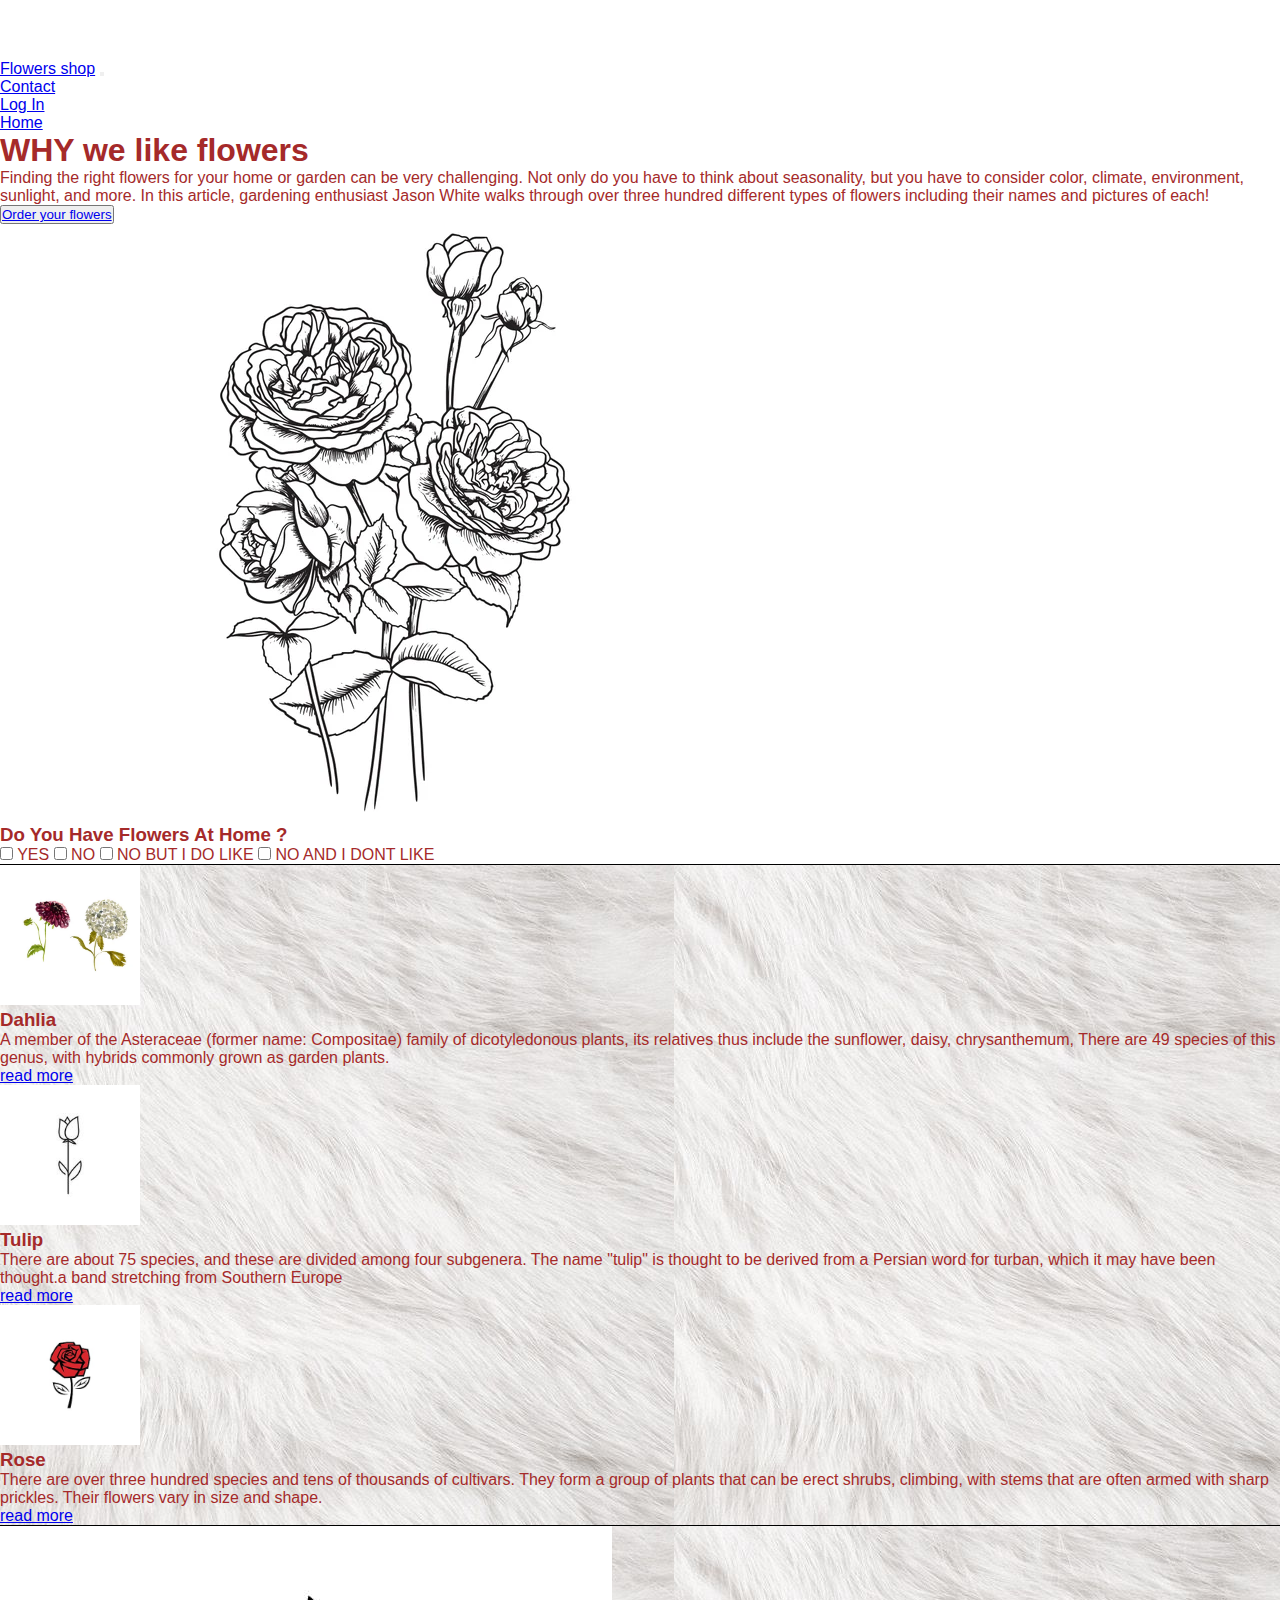
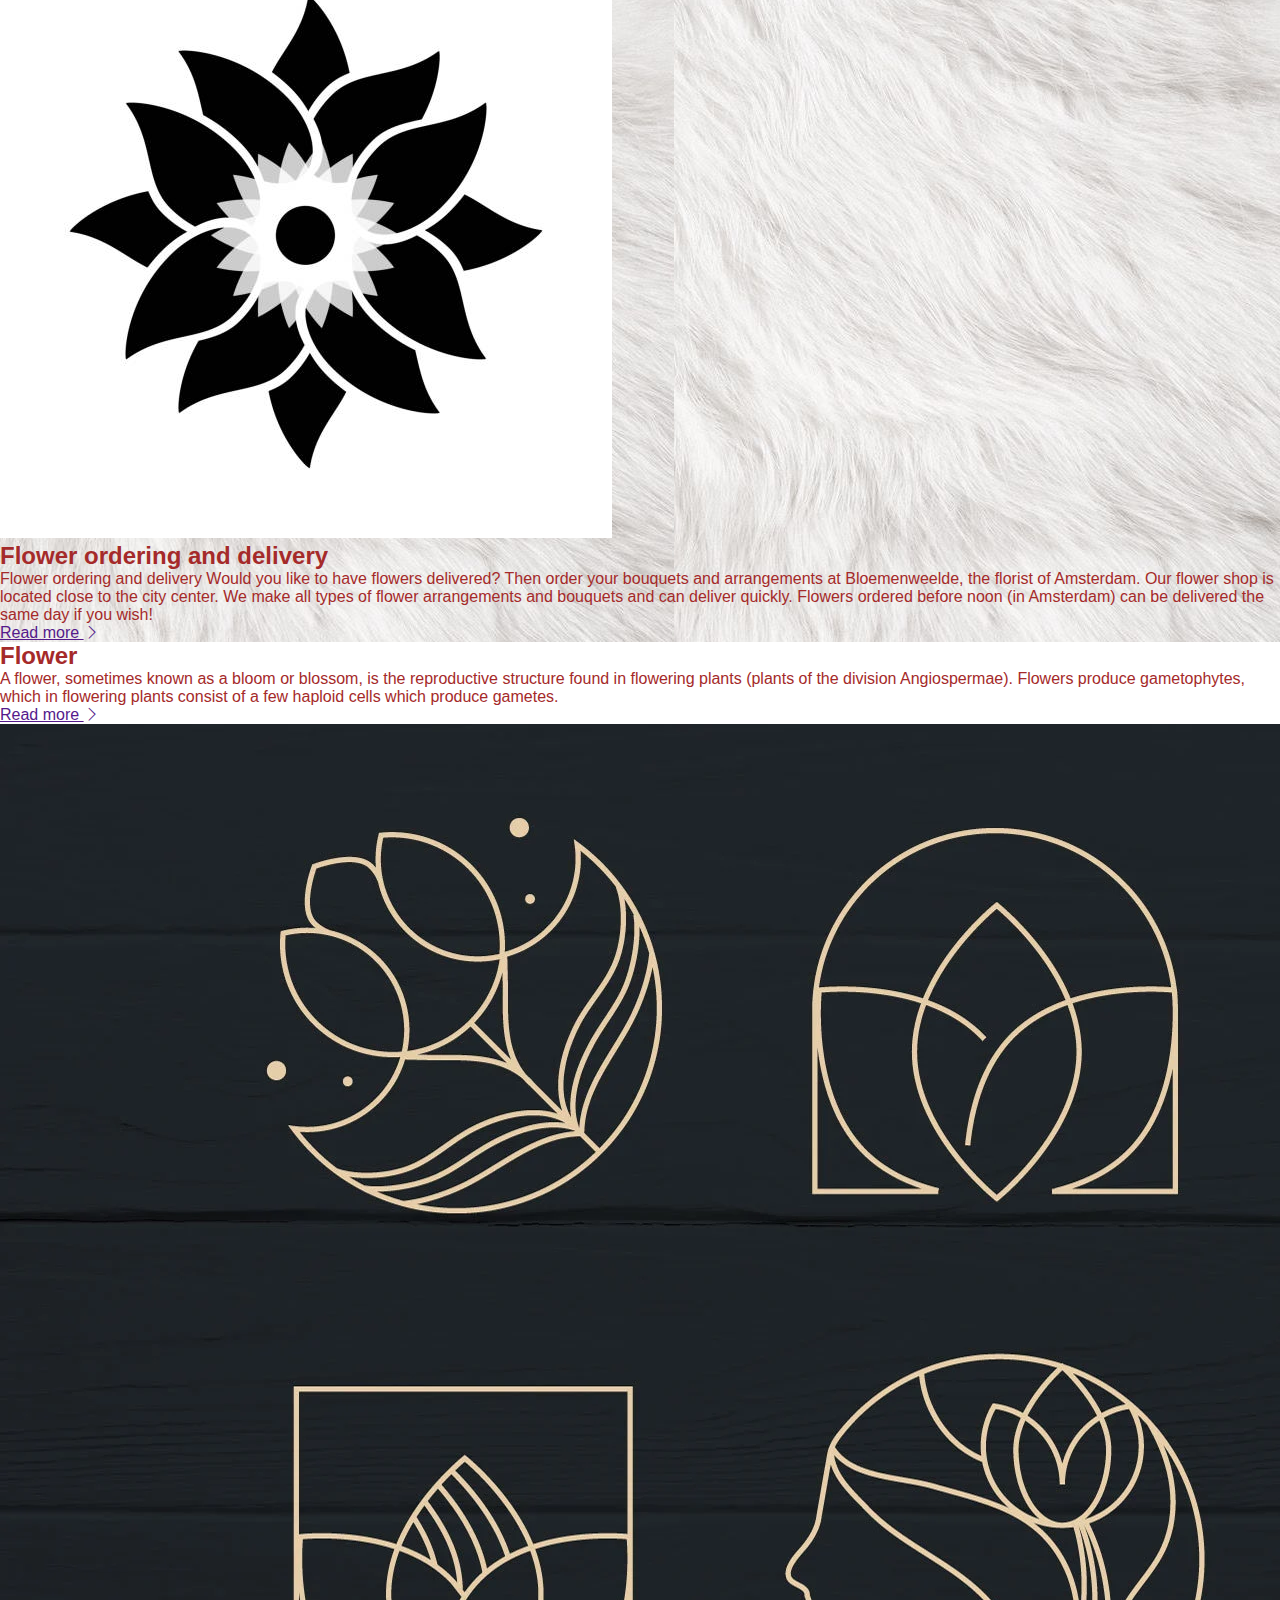
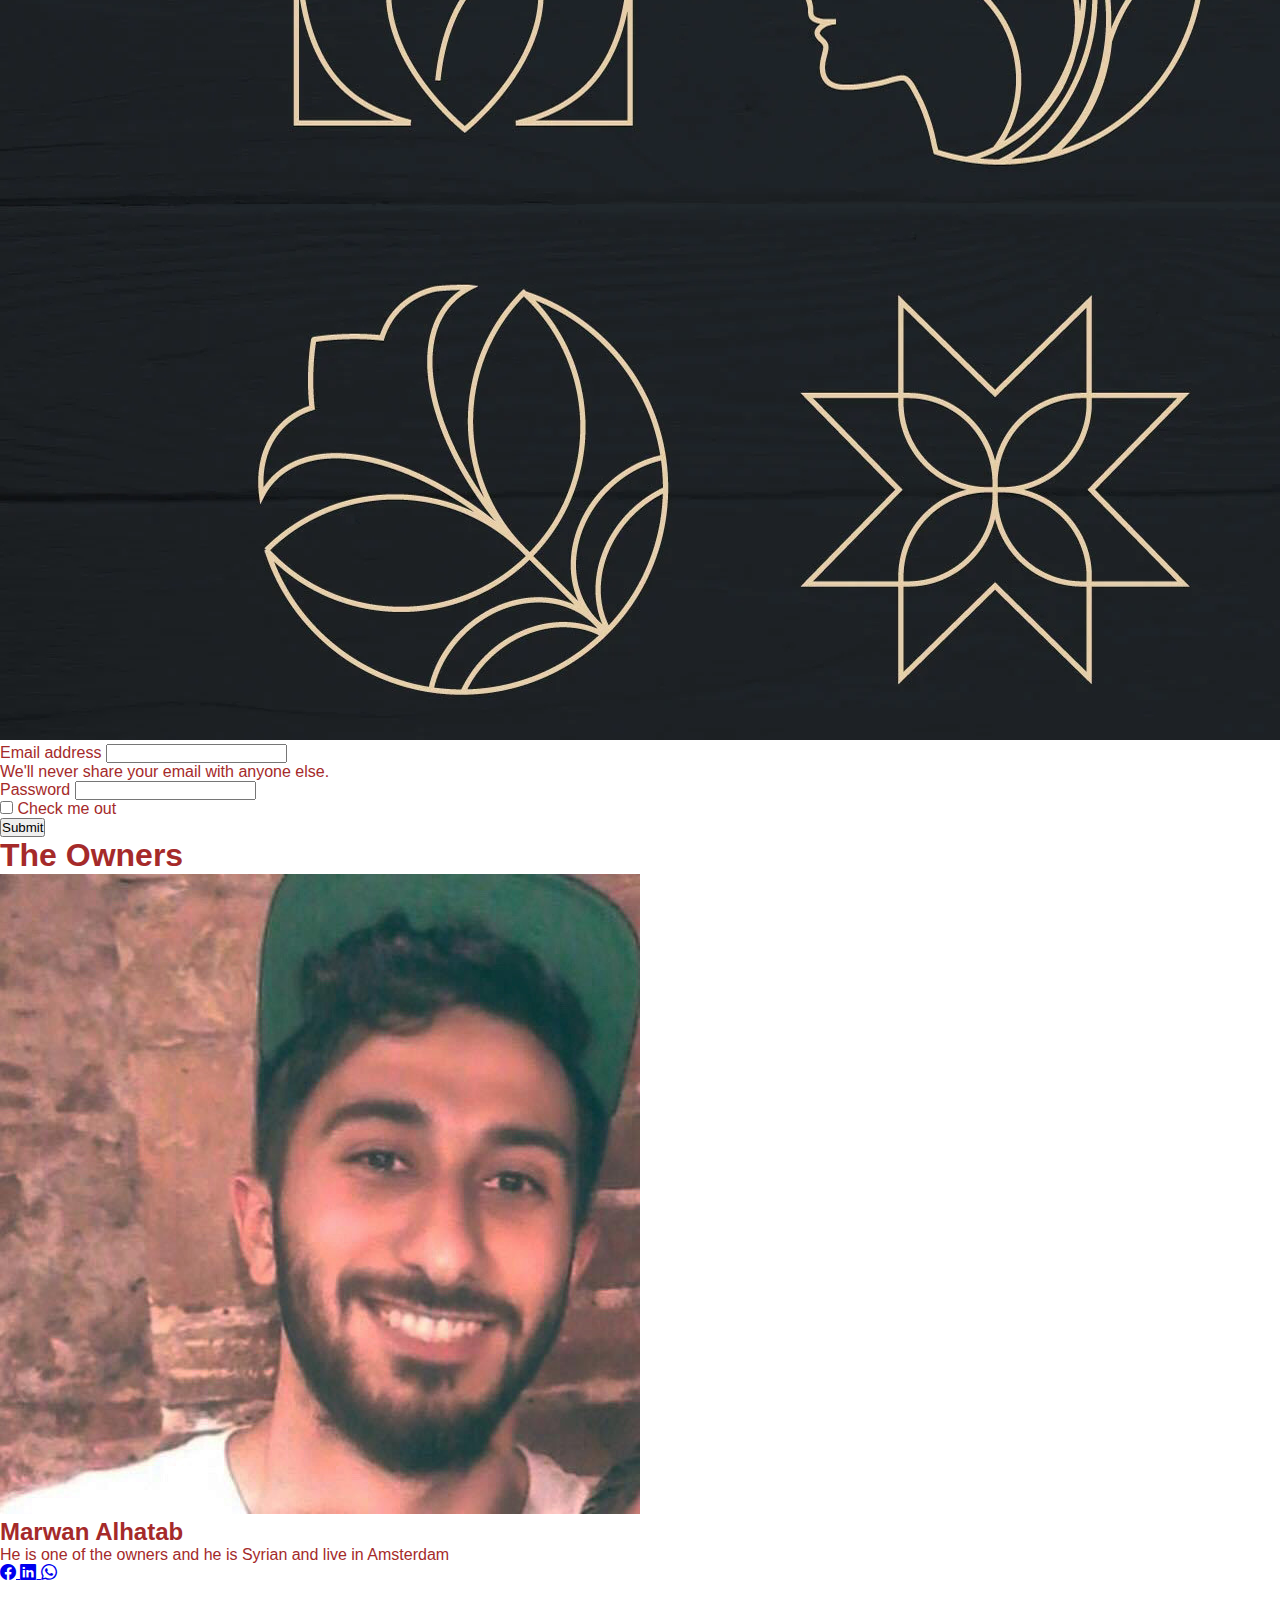
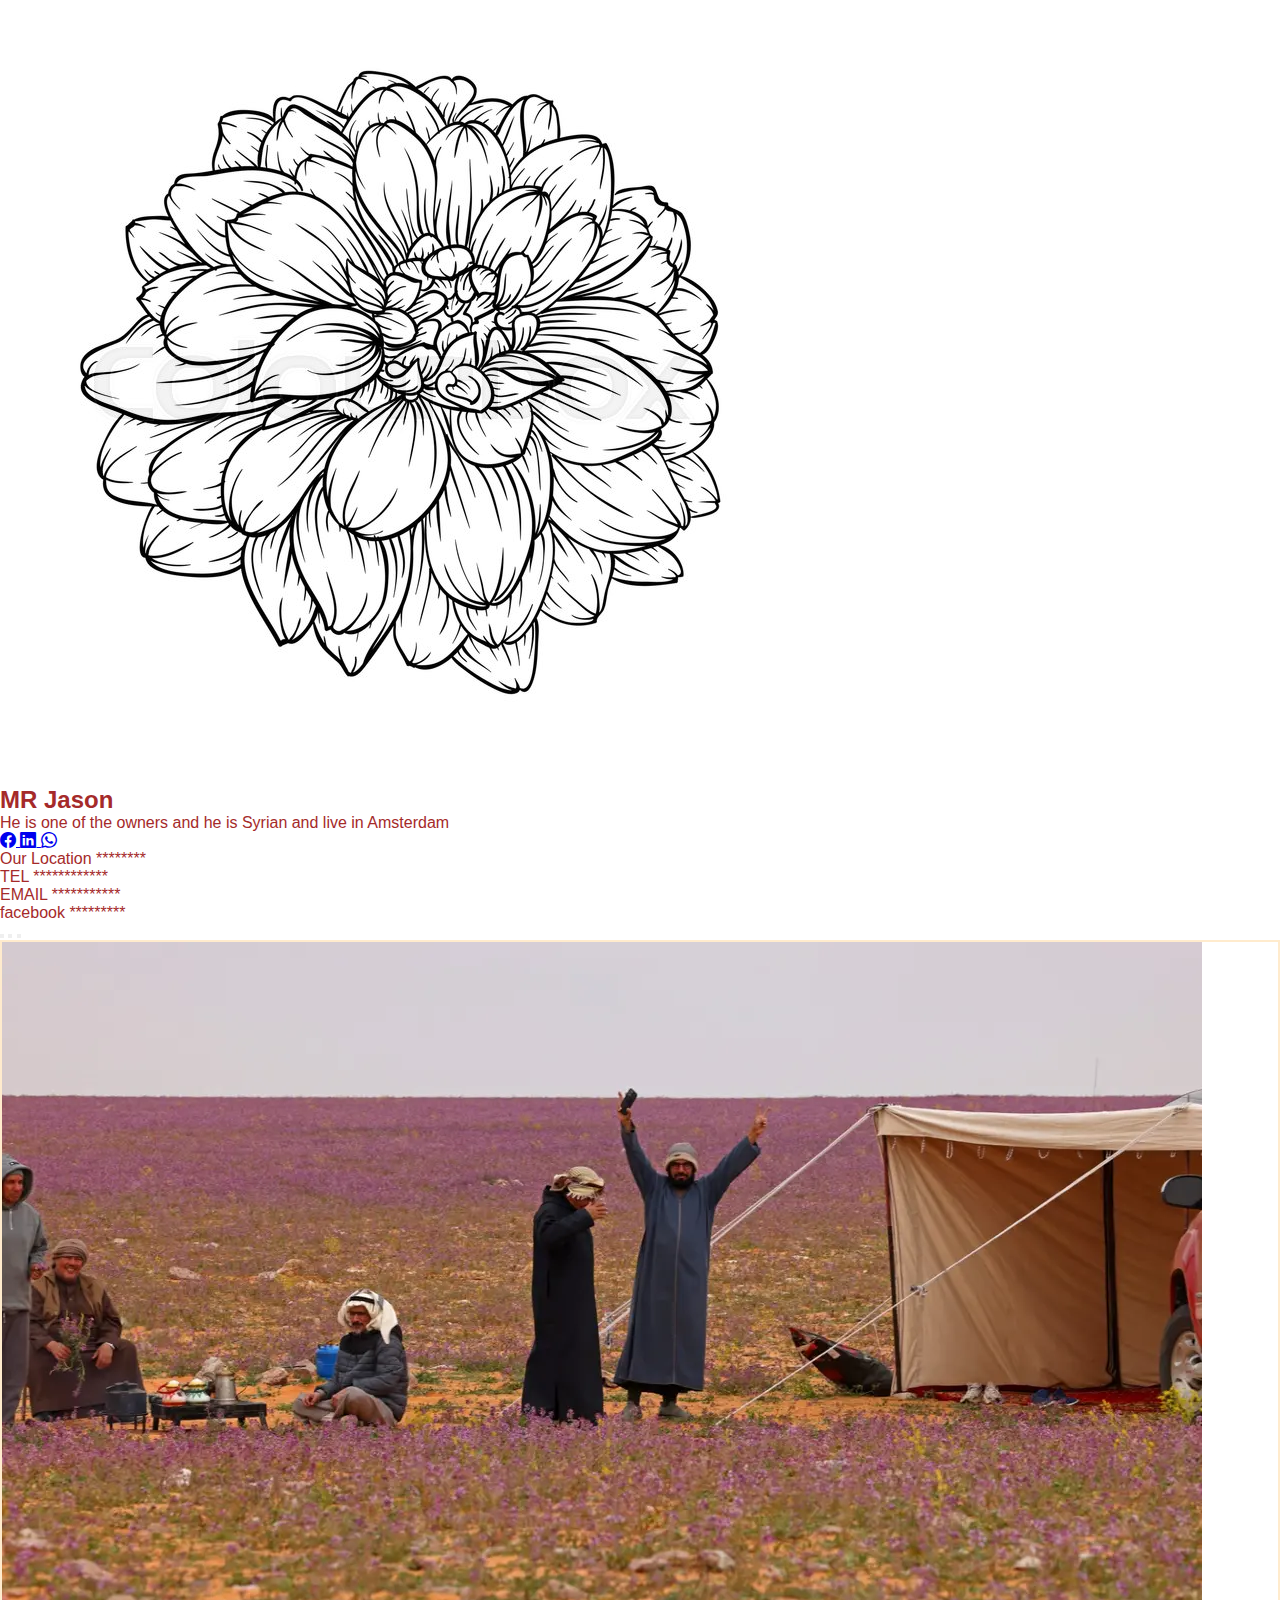
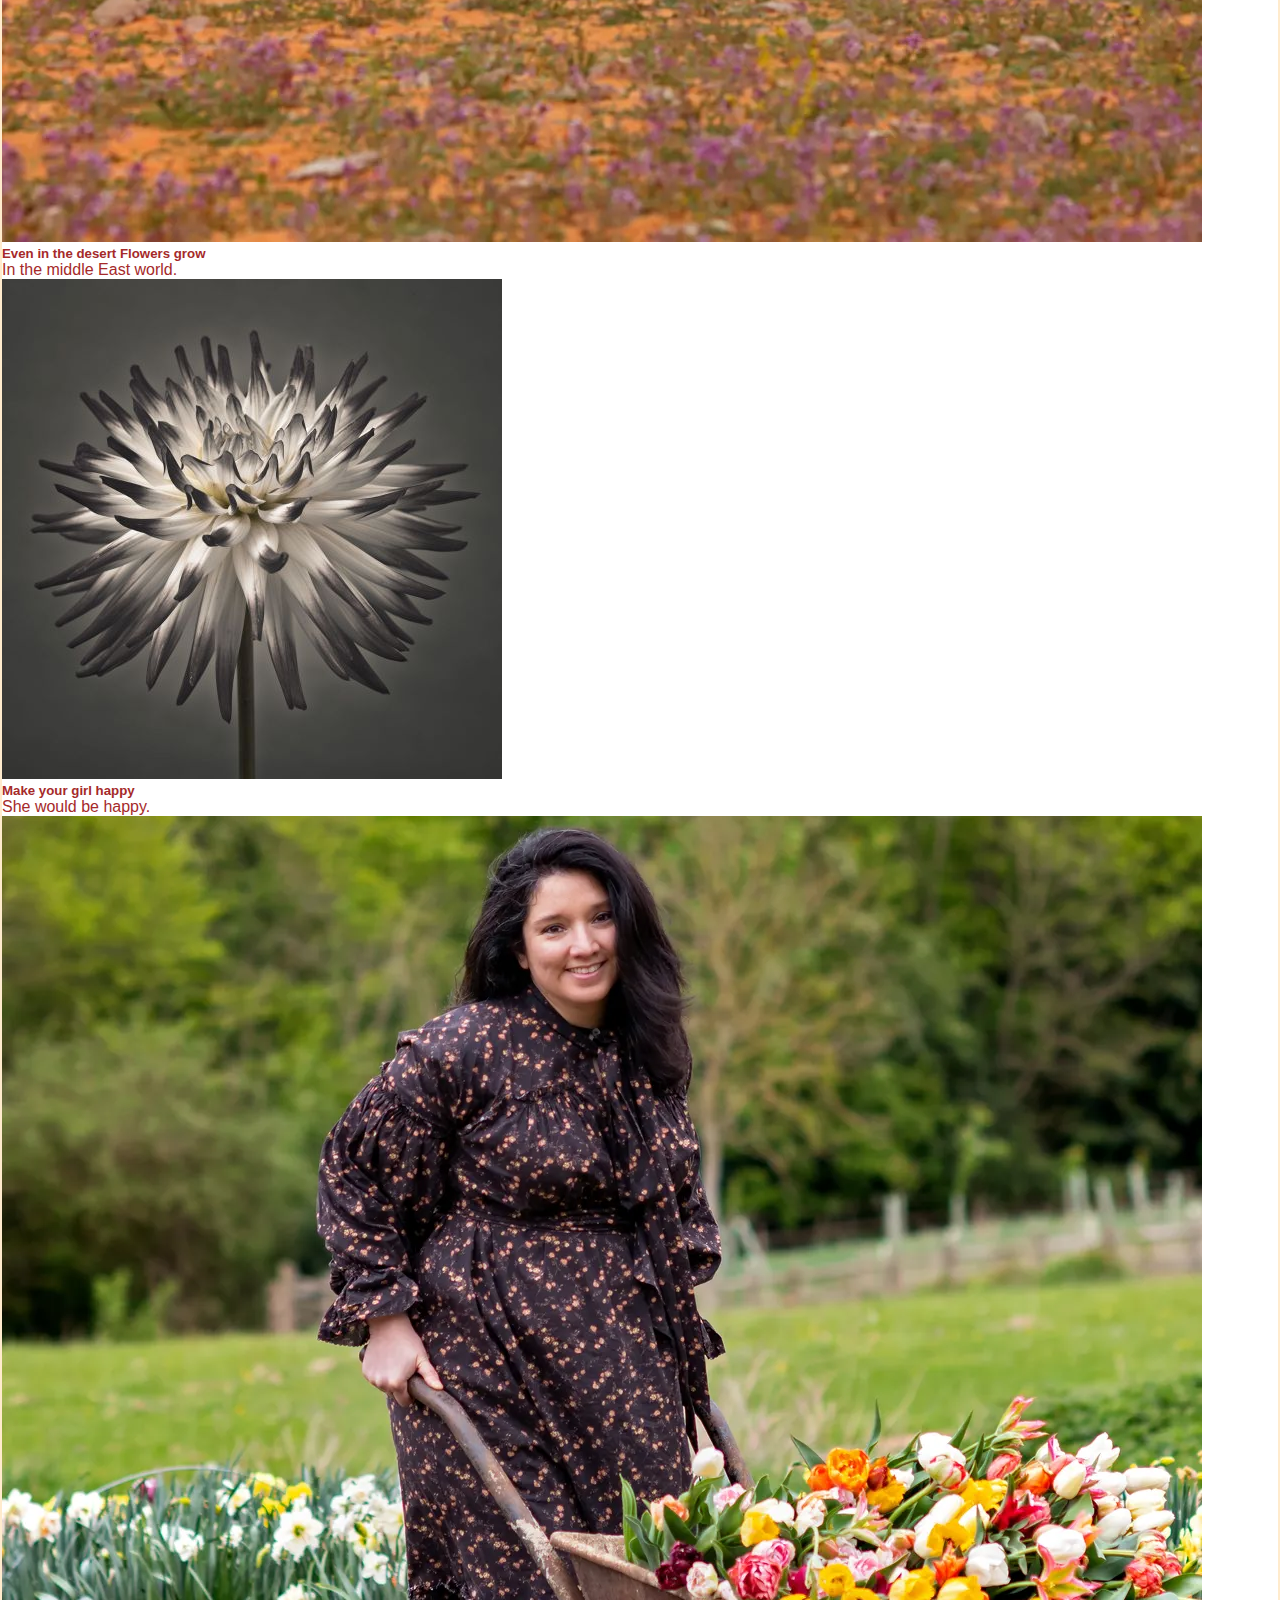
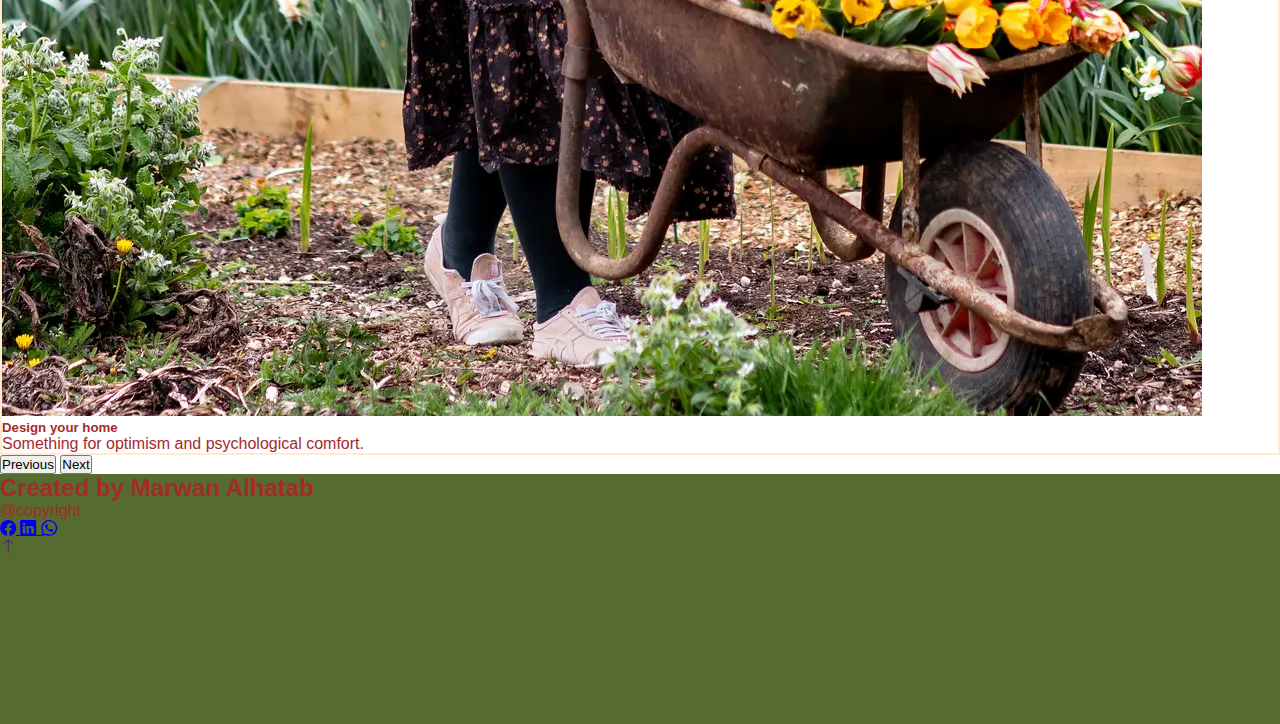
==== index.html @ 30de190f "first commit" ====
<!DOCTYPE html>
<html lang="en">

<head>
    <meta charset="UTF-8">
    <meta http-equiv="X-UA-Compatible" content="IE=edge">
    <meta name="viewport" content="width=device-width, initial-scale=1.0">
    <link rel="stylesheet" href="style.css">
    <link href="https://cdn.jsdelivr.net/npm/bootstrap@5.0.2/dist/css/bootstrap.min.css" rel="stylesheet"
        integrity="sha384-EVSTQN3/azprG1Anm3QDgpJLIm9Nao0Yz1ztcQTwFspd3yD65VohhpuuCOmLASjC" crossorigin="anonymous">
    <link rel="stylesheet" href="https://cdn.jsdelivr.net/npm/bootstrap-icons@1.3.0/font/bootstrap-icons.css">
    <title>Document</title>
</head>

<body>
    <nav class="navbar navbar-expand-lg bg-dark navbar-dark py-1 fixed-top">
        <div class="container">
            <a href="https://www.linkedin.com/in/marwan-alrahmo-alhatab-060a1423b/"
                class="navbar-brand fs-6 bg-secondary text-dark  p-1">Flowers shop</a>

            <button class="navbar-toggler" type="button" data-bs-toggle="collapse" data-bs-target="#navmenu">
                <span class="navbar-toggler-icon"></span>
            </button>

            <div class="collapse navbar-collapse" id="#navmenu">
                <ul class="navbar-nav ms-auto">

                    <li class="nav-item">
                        <a href="#contact" class="nav-link fw-bold">Contact</a>
                    </li>
                    <li class="nav-item">
                        <a href="#login" class="nav-link fw-bold">Log In</a>
                    </li>
                    <li class="nav-item">
                        <a href="#home" class="nav-link fw-bold">Home</a>
                    </li>
                </ul>
            </div>
        </div>
    </nav>
    <section class="bg-#f8f9fa text-dark px-5 p-lg-0  text-center text-sm-start ">
        <div class="container">
            <div class="d-sm-flex align-items-center justify-content-between pt-4">
                <div>
                    <h1>WHY <span class="text-success ">we like flowers</span> </h1>
                    <p class="lead">Finding the right flowers for your home or garden can be very challenging. Not only
                        do you have to think about seasonality, but you have to consider color, climate, environment,
                        sunlight, and more. In this article, gardening enthusiast Jason White walks through over three
                        hundred different types of flowers including their names and pictures of each! </p>
                    <button class="btn-primary bi-btn  p-1 align-items-center m-1 "><a class="text-light text-decoration-none " href="https://flowerstore.ph/?gclid=CjwKCAiAu5agBhBzEiwAdiR5tKFi7kfxIvn14Y7w6R0_hIF8U1aeJ1r3HQzaC4A0SrFCMFxjAKtmfBoCZbIQAvD_BwE&lang=en" > Order your flowers</a></button>

                </div>
                <img class="img-fluid w-50 d-none d-sm-block" src="logo5.webp" alt="flower">

            </div>
        </div>
    </section>
    </div>
    </section>
    <section class="section1 p-5  ">
        <div class="container1">
            <div class="d-md-flex  align-items-center justify-content-around text-light">
                <h3 class="mb-3 mb-md-0 bg-dark px-3 lead text-center">Do You Have Flowers At Home ?</h3>
                <div class="btn-group" role="group" aria-label="Basic checkbox toggle button group">
                    <input type="checkbox" class="btn-check" id="btncheck1" autocomplete="off">
                    <label class="btn btn-outline-primary bg-dark text-light" for="btncheck1">YES</label>

                    <input type="checkbox" class="btn-check" id="btncheck2" autocomplete="off">
                    <label class="btn btn-outline-primary bg-dark text-light" for="btncheck2">NO</label>

                    <input type="checkbox" class="btn-check" id="btncheck3" autocomplete="off">
                    <label class="btn btn-outline-primary bg-dark text-light" for="btncheck3">NO BUT I DO LIKE </label>
                    <input type="checkbox" class="btn-check" id="btncheck3" autocomplete="off">
                    <label class="btn btn-outline-primary bg-dark text-light" for="btncheck3">NO AND I DONT LIKE </label>
                </div>
            </div>
            </div>
        </div>
    </section>
    <section class="section2 p-5 text-center ">
        <div class="container">
            <div class="row text-center g-5">
                <div class="col-md ">

                    <div class="card bg-#f8f9fa text-light ">
                        <div class="card-body text-center">

                            <div class="h1 mb-1 ">
                            </div>
                            <img src="p11.webp" width="140px" class="card-image  p-1">
                            <h3 class="card title bg-success fs-4 my-1 text-light lead fw-bold">Dahlia </h3>
                            <p class="lead card-text fs-6 bg-success p-3">A member of the Asteraceae (former name:
                                Compositae) family of dicotyledonous plants, its relatives thus include the sunflower,
                                daisy, chrysanthemum, There are 49 species of this genus, with hybrids commonly grown as
                                garden plants.</p>
                            <a href="https://en.wikipedia.org/wiki/Dahlia" class="btn bg-success">read more</a>
                        </div>
                    </div>
                </div>

                <div class="col-md ">

                    <div class="card bg-#f8f9fa text-light">
                        <div class="card-body text-center ">

                            <div class="h1 mb-1 ">
                            </div>
                            <img src="p2.jpeg" width="140px" class="card-image  p-1 ">
                            <h3 class="card title bg-success fs-4 my-1 text-light lead fw-bold">Tulip </h3>
                            <p class="lead card-text fs-6 bg-success p-3">There are about 75 species, and these are
                                divided among four subgenera. The name "tulip" is thought to be derived from a Persian
                                word for turban, which it may have been thought.a band stretching from Southern Europe
                            </p>
                            <a href="https://en.wikipedia.org/wiki/Tulip" class="btn bg-success">read more</a>
                        </div>
                    </div>
                </div>

                <div class="col-md ">

                    <div class="card bg-#f8f9fa text-light">
                        <div class="card-body text-center">

                            <div class="h1 mb-1 ">
                            </div>
                            <img src="p3.jpeg" width="140px" class="card-image  p-1">
                            <h3 class="card title bg-success fs-4 my-1 fs-md-50 text-light lead fw-bold">Rose </h3>
                            <p class=" lead card-text fs-6 bg-success p-3 ">There are over three hundred species and
                                tens of thousands of cultivars. They form a group of plants that can be erect shrubs,
                                climbing, with stems that are often armed with sharp prickles. Their flowers vary in
                                size and shape.</p>
                            <a href="#" class="btn bg-success">read more</a>
                        </div>
                    </div>
                </div>
            </div>


    </section>

    <section id="home" class=" section3 p-5">
        <div class="container">
            <div class="row align-items-ceneter justify-content-between ">
                <div class="col-md">
                    <img class="img-fluid  " src="logo4.jpeg" alt="flower">
                </div>
                <div class="col-md p-5">
                    <h2 class="text-warning">Flower ordering and delivery</h2>
                    <p class="lead fw-bold">
                        Flower ordering and delivery
                        Would you like to have flowers delivered? Then order your bouquets and arrangements at
                        Bloemenweelde, the florist of Amsterdam.
                        Our flower shop is located close to the city center. We make all types of flower arrangements
                        and bouquets and can deliver quickly.
                        Flowers ordered before noon (in Amsterdam) can be delivered the same day if you wish!
                    </p>
                    <a href="" class="btm btn-dark mt-3">Read more
                        <i class="bi bi-chevron-right"></i>
                    </a>

                </div>
            </div>
        </div>
        </div>
    </section>
    <section id="home" class="p-5 bg-dark text-light">
        <div class="container">
            <div class="row align-items-ceneter justify-content-between ">

                <div class="col-md p-5">
                    <h2 class="text-success bg-light text-center fw-bold">Flower</h2>
                    <p class="lead fw-bold">
                        A flower, sometimes known as a bloom or blossom, is the reproductive structure found in
                        flowering plants (plants of the division Angiospermae). Flowers produce gametophytes, which in
                        flowering plants consist of a few haploid cells which produce gametes.
                    </p>
                    <a href="" class="btm btn-dark mt-3">Read more
                        <i class="bi bi-chevron-right"></i>
                    </a>

                </div>
                <div class="col-md p-5">
                    <img class="img-fluid  " src="fffff.webp" alt="flower">
                </div>
            </div>
        </div>
        </div>
    </section>
    <section id="login" class="p-5 bg-dark text-light">
        <form>
            <div class="mb-3 ">
                <label for="Email1" class="form-label lead fw-bold">Email address</label>
                <input type="email" class="form-control" id="Email1" aria-describedby="emailHelp">
                <div id="emailHelp" class="form-text">We'll never share your email with anyone else.</div>
            </div>
            <div class="mb-3">
                <label for="Password1" class="form-label fw-bold">Password</label>
                <input type="password" class="form-control" id="Password1">
            </div>
            <div class="mb-3 form-check">
                <input type="checkbox" class="form-check-input" id="Check1">
                <label class="form-check-label fw-bold" for="Check1">Check me out</label>
            </div>
            <button type="submit" class="btn btn-primary fw-bold">Submit</button>
        </form>

    </section>
    <section id="contact" class="bg-light p-5 ">
        <div class="container">
            <h1 class="text-center bg-info text-dark fw-bold lead">The Owners</h1>
            <div class="row g-4">
                <div class="col-md-6 col-lg-6">
                    <div class="card bg-light">
                        <div class="card-body text-center">
                            <img class="rounded-circle mp-3 w-50" src="ik.JPG" alt="">
                            <h2 class="text-center bg-info text-dark fw-bold lead">Marwan Alhatab</h2>
                            <p class="card-text pt-3 fw-bold">He is one of the owners and he is Syrian and live in
                                Amsterdam</p>
                            <a href="#">
                                <i class="bi bi-facebook"></i>
                                <i class="bi bi-linkedin"></i>
                                <i class="bi bi-whatsapp"></i>
                            </a>
                        </div>
                    </div>
                </div>
                <div class="col-md-6 col-lg-6">
                    <div class="card bg-light">
                        <div class="card-body text-center">
                            <img class="rounded-circle mp-3 w-50" src="p1.jpeg" alt="">
                            <h2 class="text-center bg-info text-dark fw-bold lead">MR Jason</h2>
                            <p class="card-text pt-3 fw-bold">He is one of the owners and he is Syrian and live in
                                Amsterdam</p>
                            <a href="#">
                                <i class="bi bi-facebook"></i>
                                <i class="bi bi-linkedin"></i>
                                <i class="bi bi-whatsapp"></i>
                            </a>
                        </div>
                    </div>
                </div>
            </div>
        </div>
        </div>
        </div>
    </section>
    <section id="contact" class=" t-5">
        <div class="container">
          <div class="row g-4">
            <div class="col-md ">
                <ul class="list-group  lead ">
                    <li class="list-group-item"><span class=" btn fw-bold">Our Location</span> ********</li>
                    <li class="list-group-item"><span class="btn fw-bold">TEL </span> ************</li>
                    <li class="list-group-item"><span class="btn fw-bold">EMAIL</span> ***********</li>
                    <li class="list-group-item"><span class="btn fw-bold"> facebook</span>  *********</li>
                </ul>
            </div>
          </div>  
        </div>
    </section>
    <section class=" section4 p-5">
        <div class="container">
            <div id="carouselExampleDark" class="carousel carousel-dark slide" data-bs-ride="carousel">
                <div class="carousel-indicators">
                  <button type="button" data-bs-target="#carouselExampleDark" data-bs-slide-to="0" class="active" aria-current="true" aria-label="Slide 1"></button>
                  <button type="button" data-bs-target="#carouselExampleDark" data-bs-slide-to="1" aria-label="Slide 2"></button>
                  <button type="button" data-bs-target="#carouselExampleDark" data-bs-slide-to="2" aria-label="Slide 3"></button>
                </div>
                <div class="carousel-inner w-75 m-auto ">
                  <div class="carousel-item active" data-bs-interval="10000">
                    <img src="66.webp" class="d-block w-100" alt="...">
                    <div class="carousel-caption d-none d-md-block fw-bold">
                      <h5>Even in the desert Flowers grow</h5>
                      <p>In the middle East world.</p>
                    </div>
                  </div>
                  <div class="carousel-item" data-bs-interval="2000">
                    <img src="dahlia.jpeg" class="d-block w-100" alt="...">
                    <div class="carousel-caption d-none d-md-block fw-bold">
                      <h5>Make your girl happy</h5>
                      <p>She would be happy.</p>
                    </div>
                  </div>
                  <div class="carousel-item">
                    <img src="pp3.webp" class="d-block w-100" alt="...">
                    <div class="carousel-caption d-none d-md-block fw-bold ">
                      <h5>Design your home </h5>
                      <p>Something for optimism and psychological comfort.</p>
                    </div>
                  </div>
                </div>
                <button class="carousel-control-prev" type="button" data-bs-target="#carouselExampleDark" data-bs-slide="prev">
                  <span class="carousel-control-prev-icon" aria-hidden="true"></span>
                  <span class="visually-hidden">Previous</span>
                </button>
                <button class="carousel-control-next" type="button" data-bs-target="#carouselExampleDark" data-bs-slide="next">
                  <span class="carousel-control-next-icon" aria-hidden="true"></span>
                  <span class="visually-hidden">Next</span>
                </button>
              </div>
     

        </div>
    </section>
    <footer class="p-5 my-5">
        <div class="continar  ">
            <div class="text-center text-dark align-items-ceneter justify-content-center">

          
            <h2>Created by  Marwan Alhatab </h2>
            <p class="lead">@copyright</p>
            <a href="#">
            <i class="bi bi-facebook h2 "></i>
            <i class="bi bi-linkedin h2"></i>
            <i class="bi bi-whatsapp h3"></i>
            </a>
     </div>
    </div>
 <a href="" class="position-absolte "> <div class="bi bi-arrow-up circle h1"></div></a>
    
    </footer>


    <script src="https://cdn.jsdelivr.net/npm/bootstrap@5.0.2/dist/js/bootstrap.bundle.min.js"
        integrity="sha384-MrcW6ZMFYlzcLA8Nl+NtUVF0sA7MsXsP1UyJoMp4YLEuNSfAP+JcXn/tWtIaxVXM"
        crossorigin="anonymous"></script>

</body>

</html>
---- style.css ----
*{
    margin: 0;
    padding: 0;
    box-sizing: border-box;
}
body::before{
    display: block;
    content: '';
    height: 60px;

}

.section2  {
    background-image: url(back1.jpeg); 
    border: 1px black solid ;
    border-left: none;
    border-right: none;
    
}
.section3 {
    background-image: url(back1.jpeg); 
}
.carousel-inner {
    border: 2px solid blanchedalmond;

  
}




body{
    color: brown;
    font-family: sans-serif;
    background-color: white;
}
nav li{
    color: blue;
}
footer{
    height: 250px;
    background-color: darkolivegreen;
    font-family: Impact, Haettenschweiler, 'Arial Narrow Bold', sans-serif;
}

@media screen and (max-width: 800px){
    .container1 h3{
        width: 75%;
    }
}
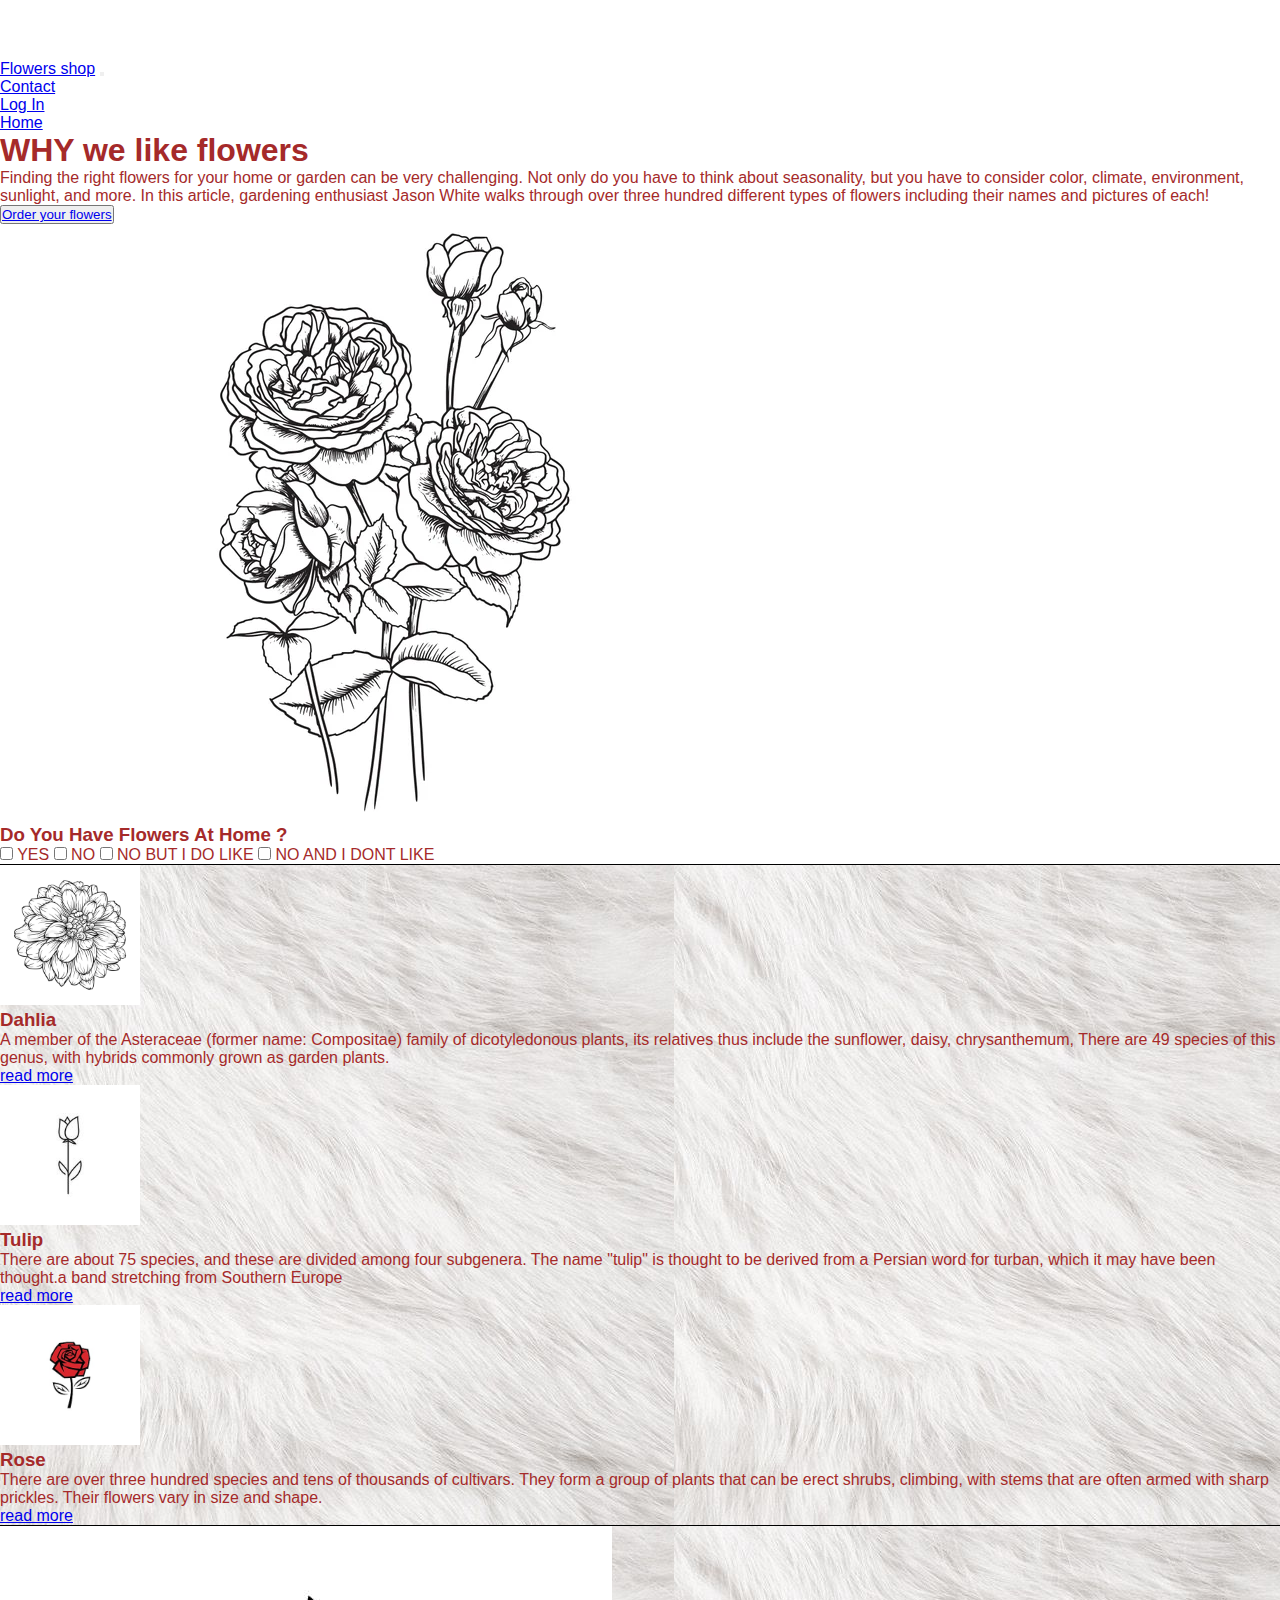
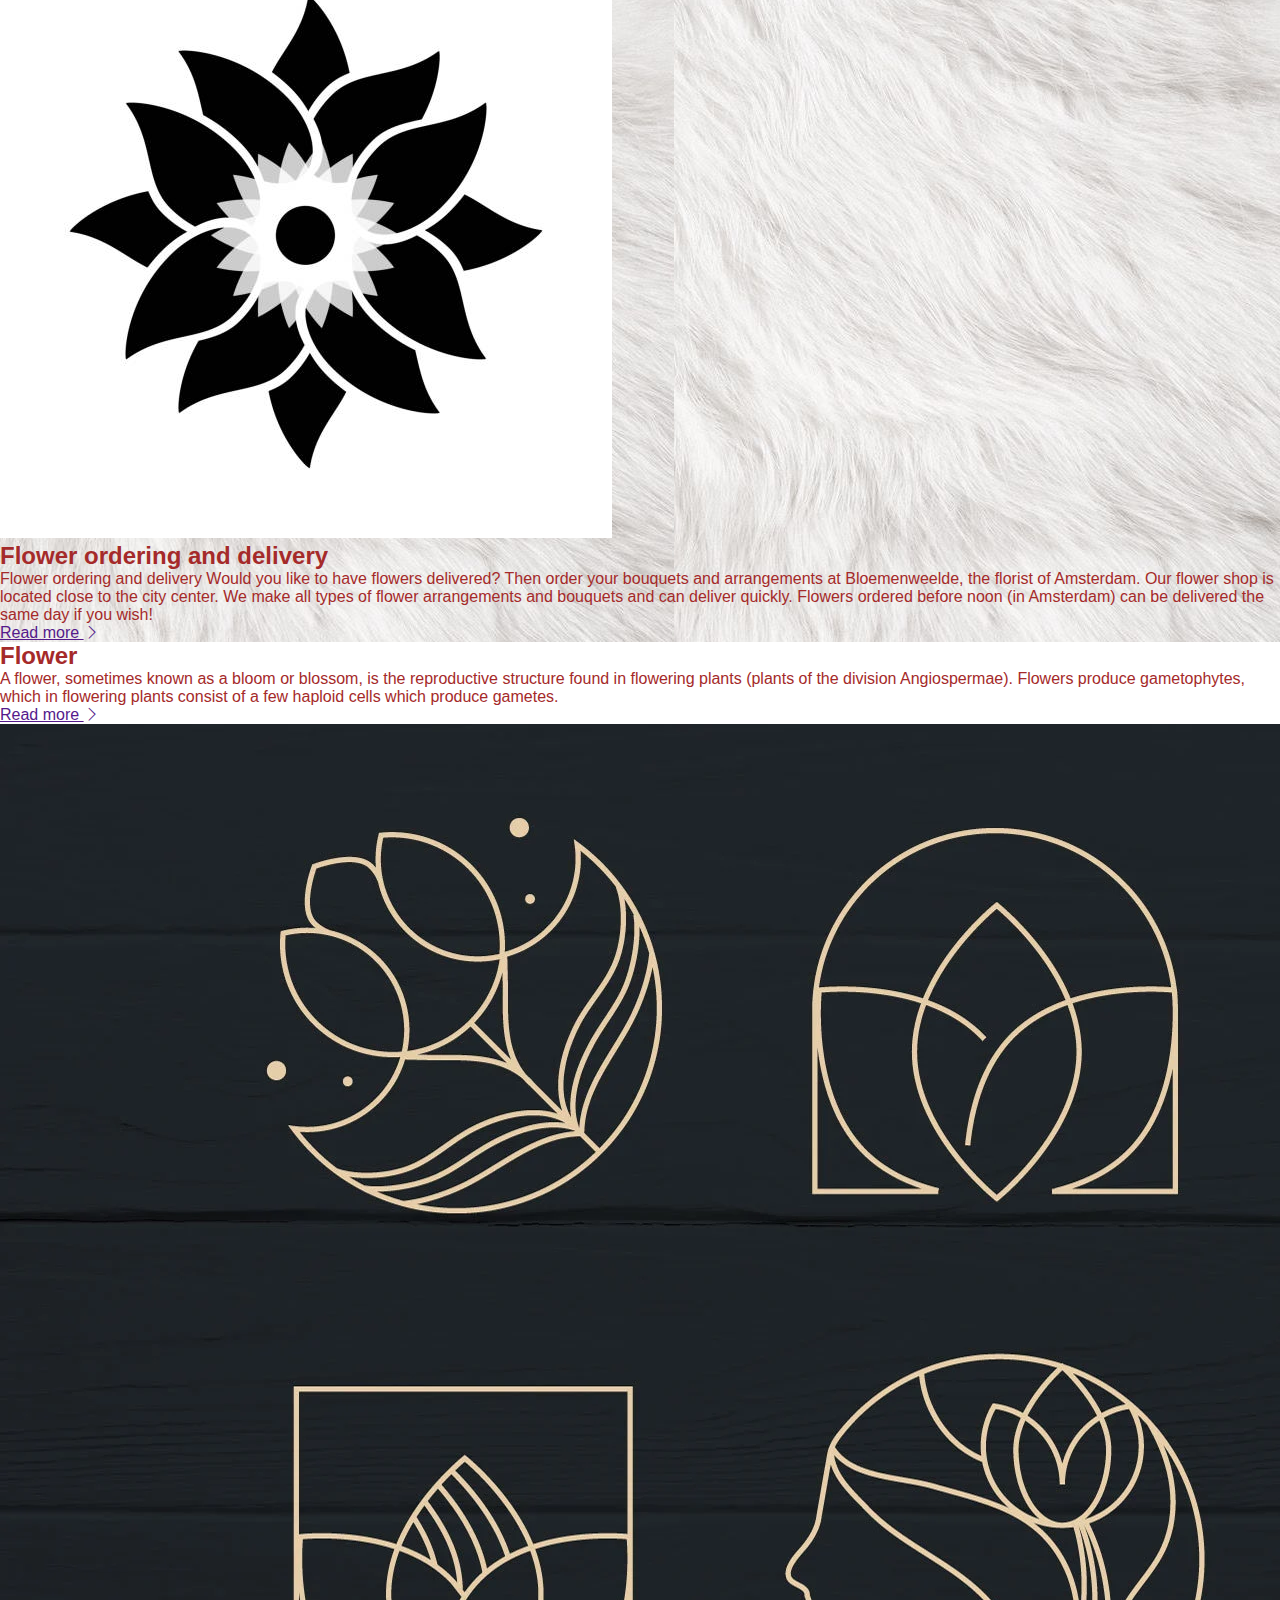
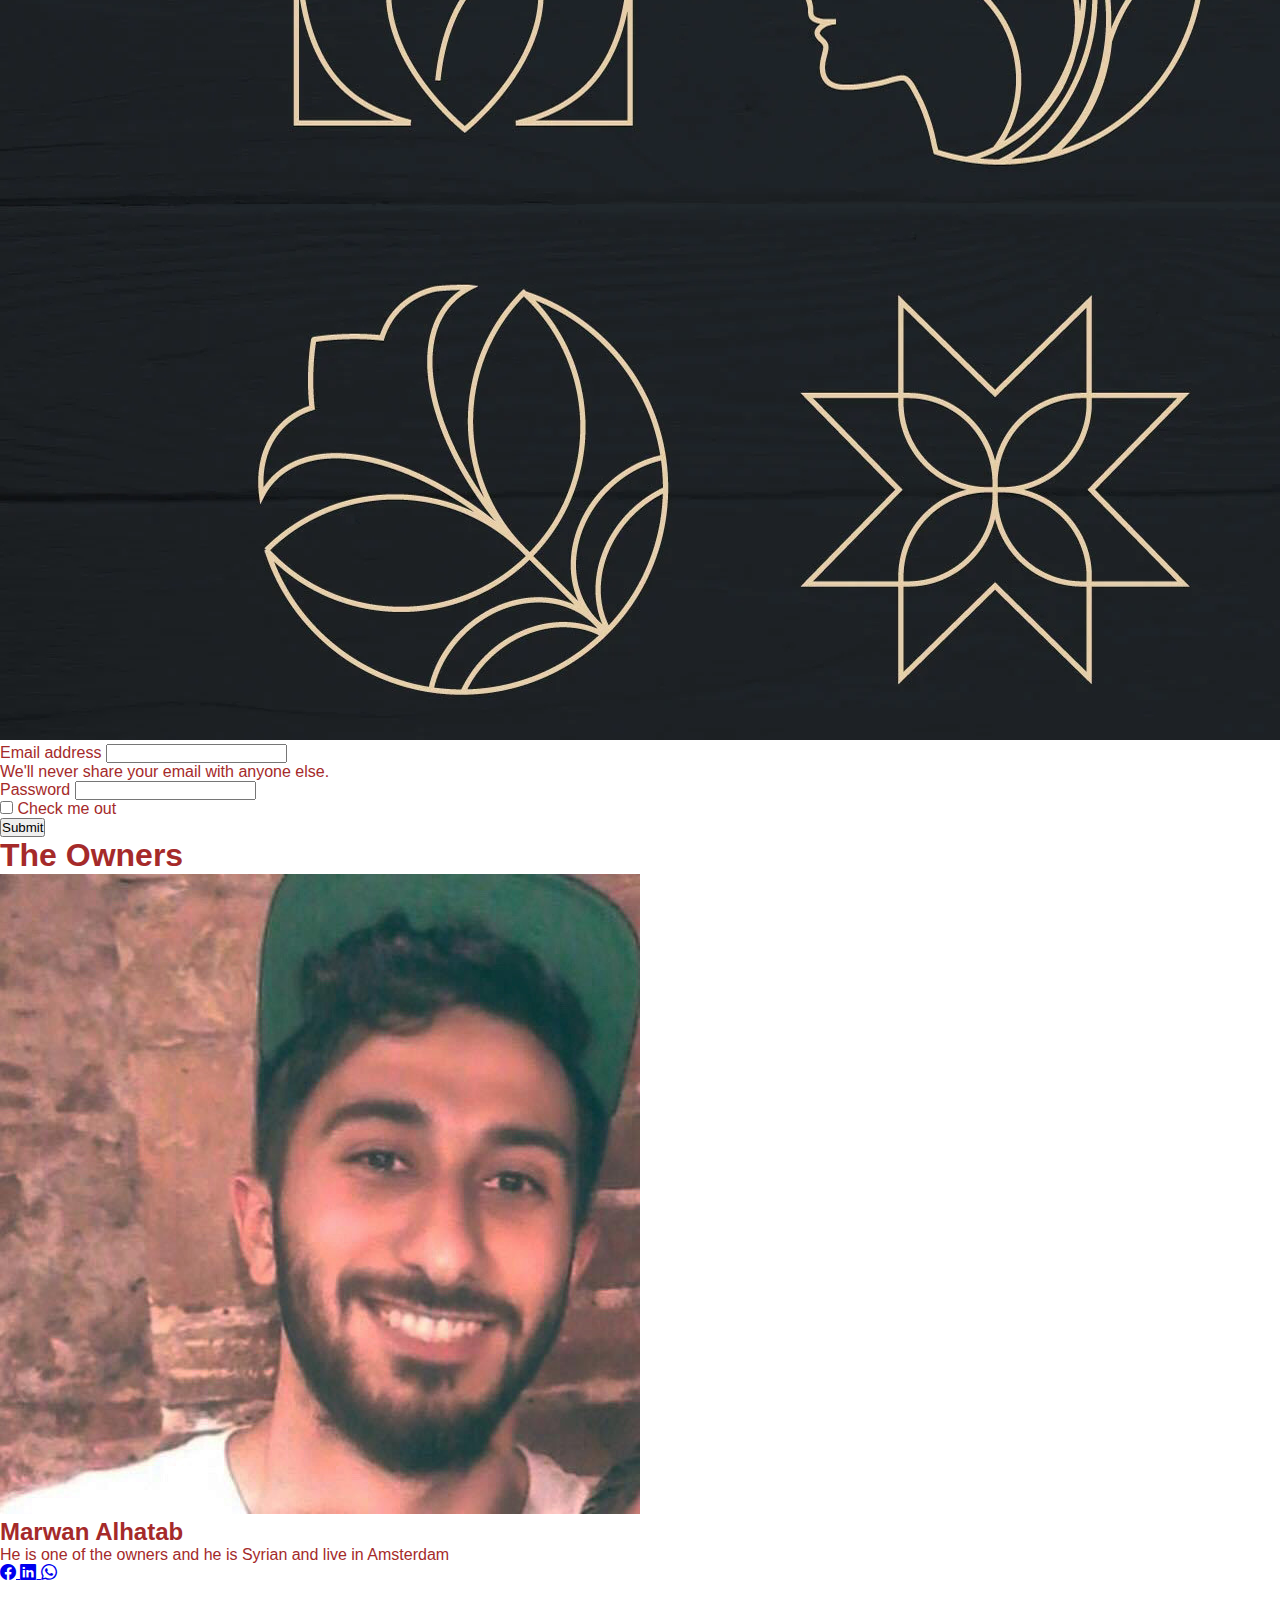
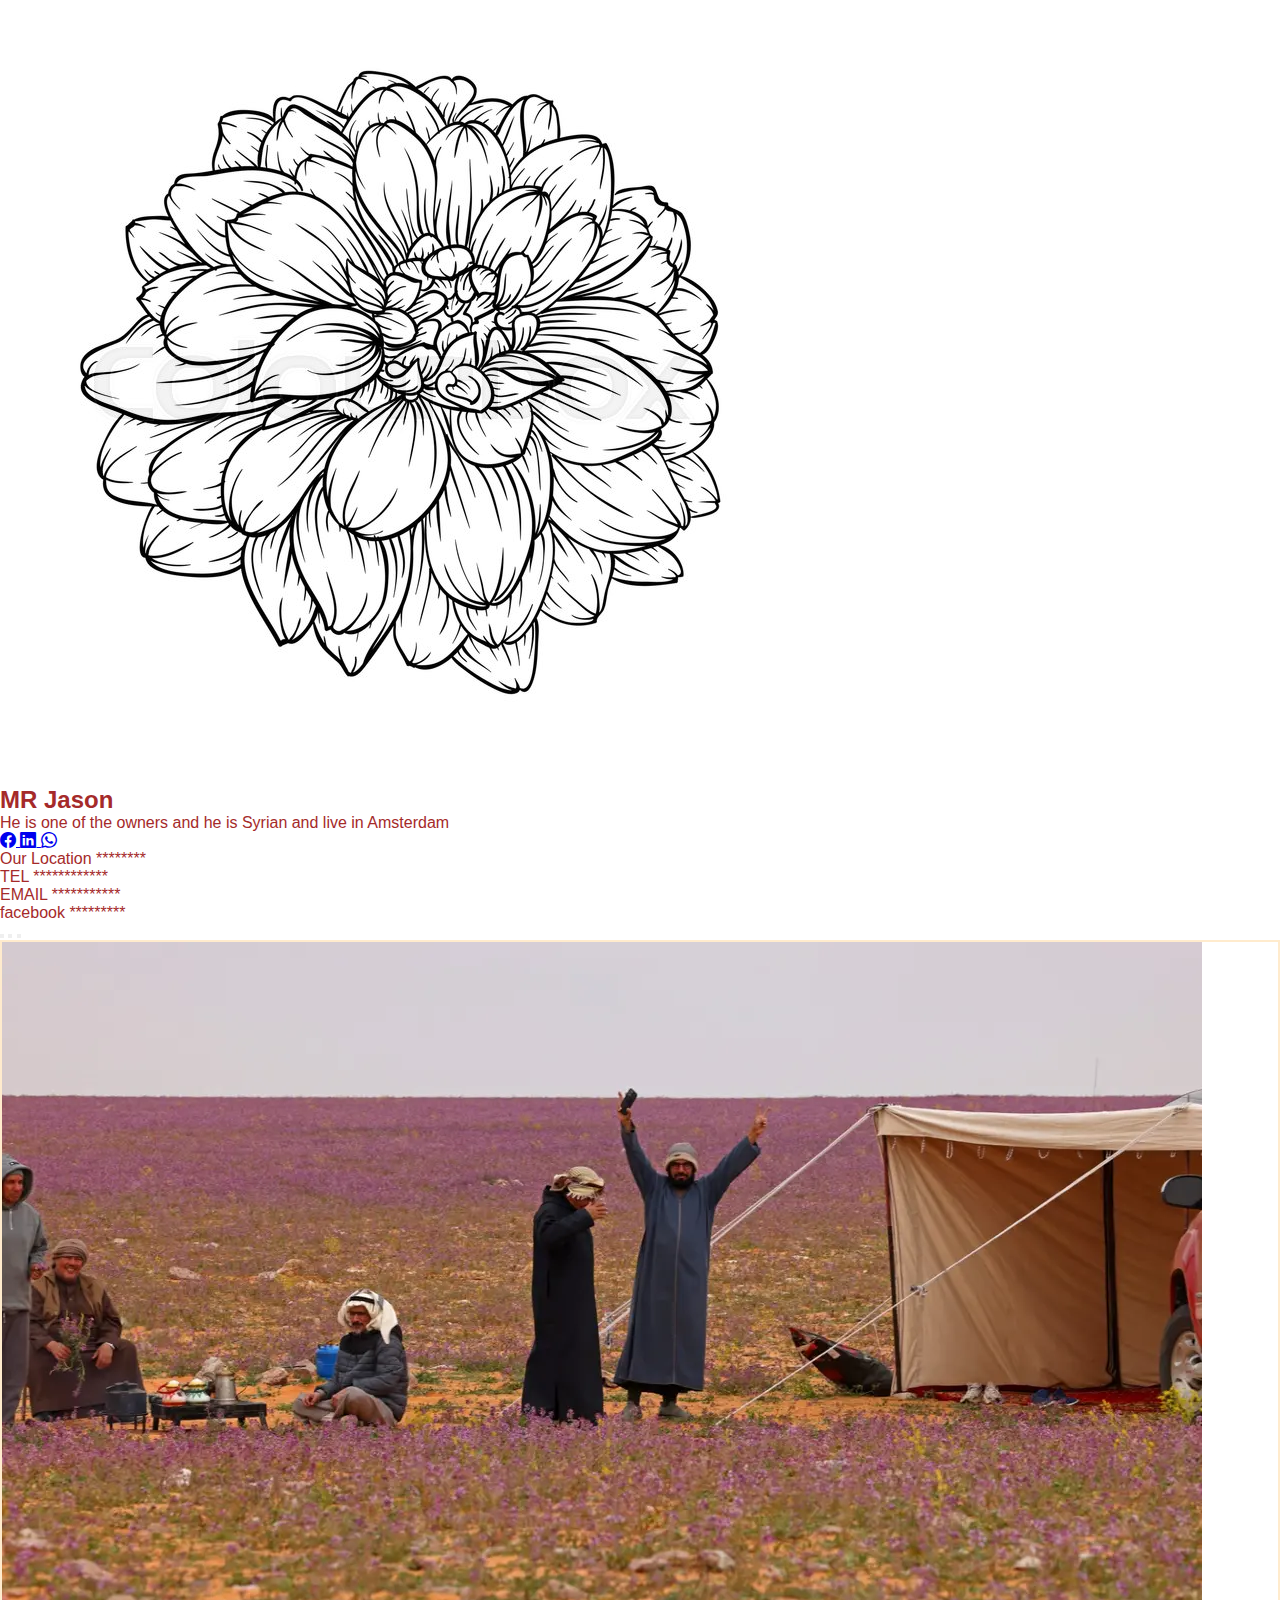
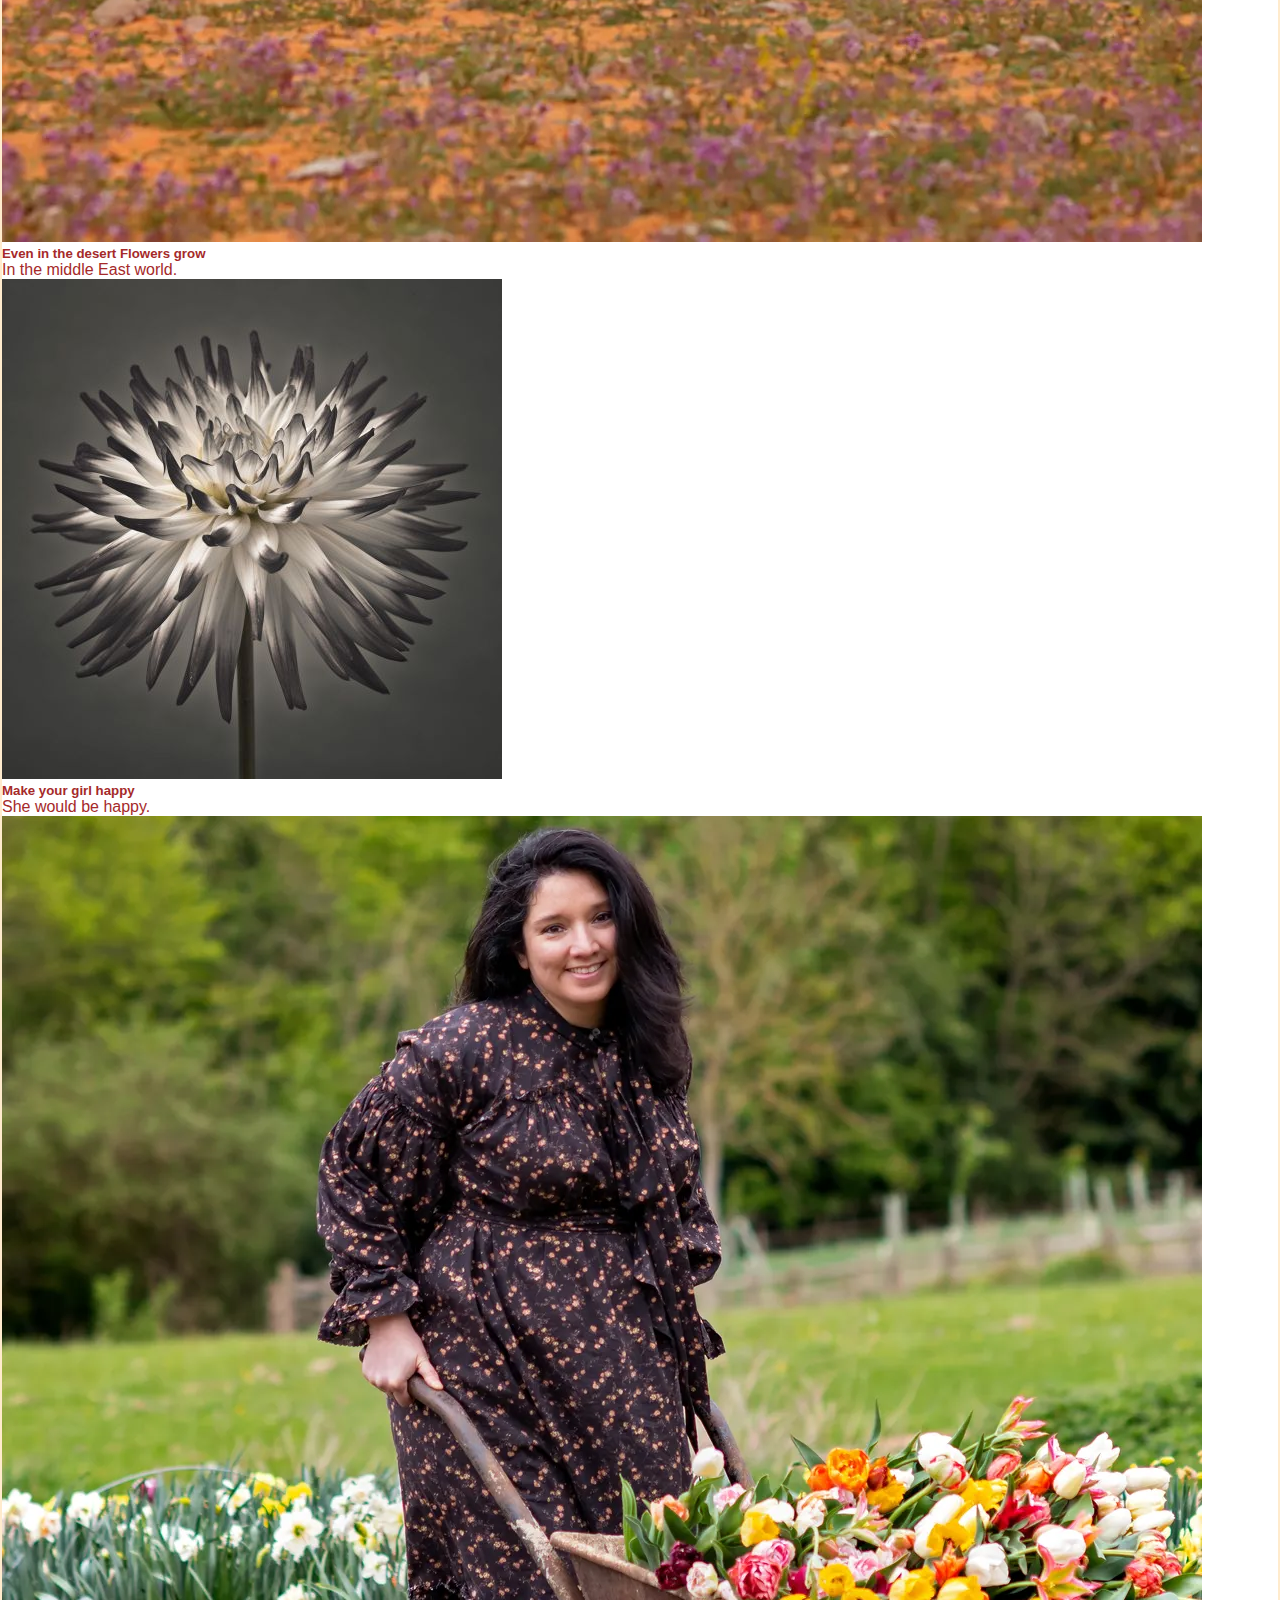
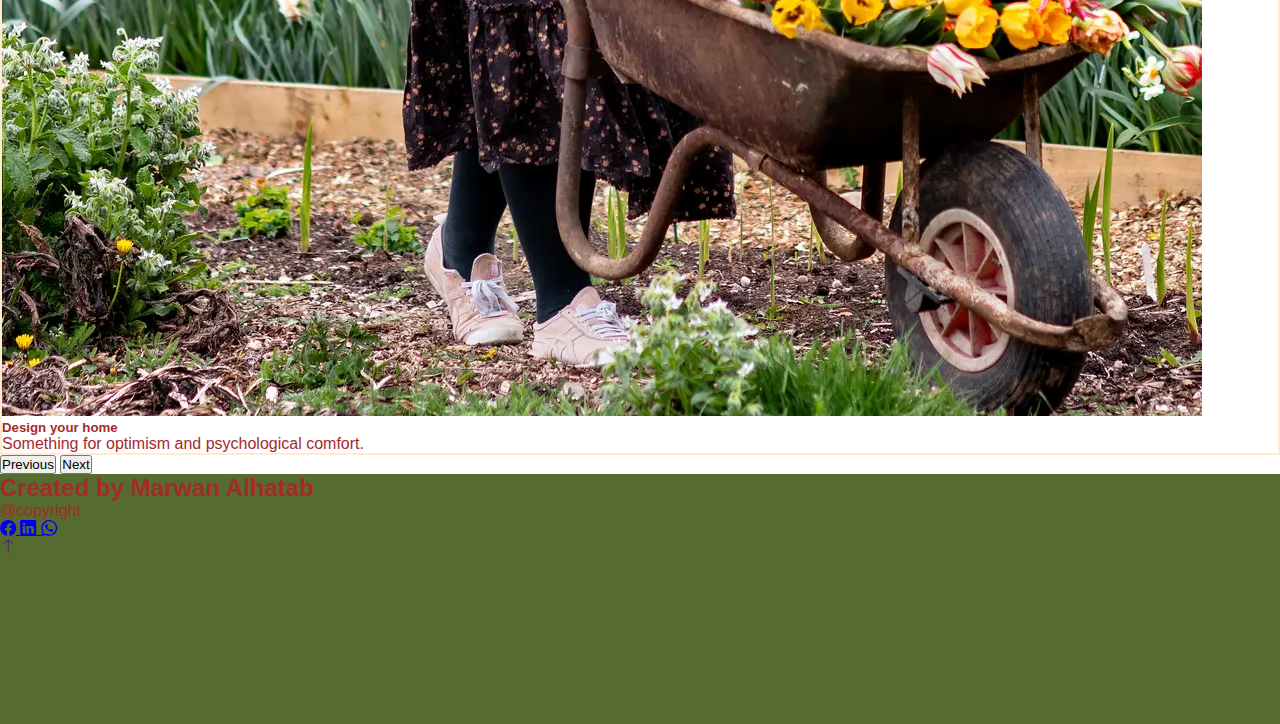
==== commit 88f9d282: "second commit" ====
--- a/index.html
+++ b/index.html
@@ -50,7 +50,7 @@
                     <button class="btn-primary bi-btn  p-1 align-items-center m-1 "><a class="text-light text-decoration-none " href="https://flowerstore.ph/?gclid=CjwKCAiAu5agBhBzEiwAdiR5tKFi7kfxIvn14Y7w6R0_hIF8U1aeJ1r3HQzaC4A0SrFCMFxjAKtmfBoCZbIQAvD_BwE&lang=en" > Order your flowers</a></button>
 
                 </div>
-                <img class="img-fluid w-50 d-none d-sm-block" src="logo5.webp" alt="flower">
+                <img class="img-fluid w-50 d-none d-sm-block" src="img/logo5.webp" alt="flower">
 
             </div>
         </div>
@@ -87,7 +87,7 @@
 
                             <div class="h1 mb-1 ">
                             </div>
-                            <img src="p11.webp" width="140px" class="card-image  p-1">
+                            <img src="img/p1.jpeg" width="140px" class="card-image  p-1">
                             <h3 class="card title bg-success fs-4 my-1 text-light lead fw-bold">Dahlia </h3>
                             <p class="lead card-text fs-6 bg-success p-3">A member of the Asteraceae (former name:
                                 Compositae) family of dicotyledonous plants, its relatives thus include the sunflower,
@@ -105,7 +105,7 @@
 
                             <div class="h1 mb-1 ">
                             </div>
-                            <img src="p2.jpeg" width="140px" class="card-image  p-1 ">
+                            <img src="img/p2.jpeg" width="140px" class="card-image  p-1 ">
                             <h3 class="card title bg-success fs-4 my-1 text-light lead fw-bold">Tulip </h3>
                             <p class="lead card-text fs-6 bg-success p-3">There are about 75 species, and these are
                                 divided among four subgenera. The name "tulip" is thought to be derived from a Persian
@@ -123,7 +123,7 @@
 
                             <div class="h1 mb-1 ">
                             </div>
-                            <img src="p3.jpeg" width="140px" class="card-image  p-1">
+                            <img src="img/p3.jpeg" width="140px" class="card-image  p-1">
                             <h3 class="card title bg-success fs-4 my-1 fs-md-50 text-light lead fw-bold">Rose </h3>
                             <p class=" lead card-text fs-6 bg-success p-3 ">There are over three hundred species and
                                 tens of thousands of cultivars. They form a group of plants that can be erect shrubs,
@@ -142,7 +142,7 @@
         <div class="container">
             <div class="row align-items-ceneter justify-content-between ">
                 <div class="col-md">
-                    <img class="img-fluid  " src="logo4.jpeg" alt="flower">
+                    <img class="img-fluid  " src="img/logo4.jpeg" alt="flower">
                 </div>
                 <div class="col-md p-5">
                     <h2 class="text-warning">Flower ordering and delivery</h2>
@@ -180,7 +180,7 @@
 
                 </div>
                 <div class="col-md p-5">
-                    <img class="img-fluid  " src="fffff.webp" alt="flower">
+                    <img class="img-fluid  " src="img/fffff.webp" alt="flower">
                 </div>
             </div>
         </div>
@@ -212,7 +212,7 @@
                 <div class="col-md-6 col-lg-6">
                     <div class="card bg-light">
                         <div class="card-body text-center">
-                            <img class="rounded-circle mp-3 w-50" src="ik.JPG" alt="">
+                            <img class="rounded-circle mp-3 w-50" src="img/ik.JPG" alt="">
                             <h2 class="text-center bg-info text-dark fw-bold lead">Marwan Alhatab</h2>
                             <p class="card-text pt-3 fw-bold">He is one of the owners and he is Syrian and live in
                                 Amsterdam</p>
@@ -227,7 +227,7 @@
                 <div class="col-md-6 col-lg-6">
                     <div class="card bg-light">
                         <div class="card-body text-center">
-                            <img class="rounded-circle mp-3 w-50" src="p1.jpeg" alt="">
+                            <img class="rounded-circle mp-3 w-50" src="img/p1.jpeg" alt="">
                             <h2 class="text-center bg-info text-dark fw-bold lead">MR Jason</h2>
                             <p class="card-text pt-3 fw-bold">He is one of the owners and he is Syrian and live in
                                 Amsterdam</p>
@@ -268,21 +268,21 @@
                 </div>
                 <div class="carousel-inner w-75 m-auto ">
                   <div class="carousel-item active" data-bs-interval="10000">
-                    <img src="66.webp" class="d-block w-100" alt="...">
+                    <img src="img/66.webp" class="d-block w-100" alt="...">
                     <div class="carousel-caption d-none d-md-block fw-bold">
                       <h5>Even in the desert Flowers grow</h5>
                       <p>In the middle East world.</p>
                     </div>
                   </div>
                   <div class="carousel-item" data-bs-interval="2000">
-                    <img src="dahlia.jpeg" class="d-block w-100" alt="...">
+                    <img src="img/dahlia.jpeg" class="d-block w-100" alt="...">
                     <div class="carousel-caption d-none d-md-block fw-bold">
                       <h5>Make your girl happy</h5>
                       <p>She would be happy.</p>
                     </div>
                   </div>
                   <div class="carousel-item">
-                    <img src="pp3.webp" class="d-block w-100" alt="...">
+                    <img src="img/pp3.webp" class="d-block w-100" alt="...">
                     <div class="carousel-caption d-none d-md-block fw-bold ">
                       <h5>Design your home </h5>
                       <p>Something for optimism and psychological comfort.</p>
